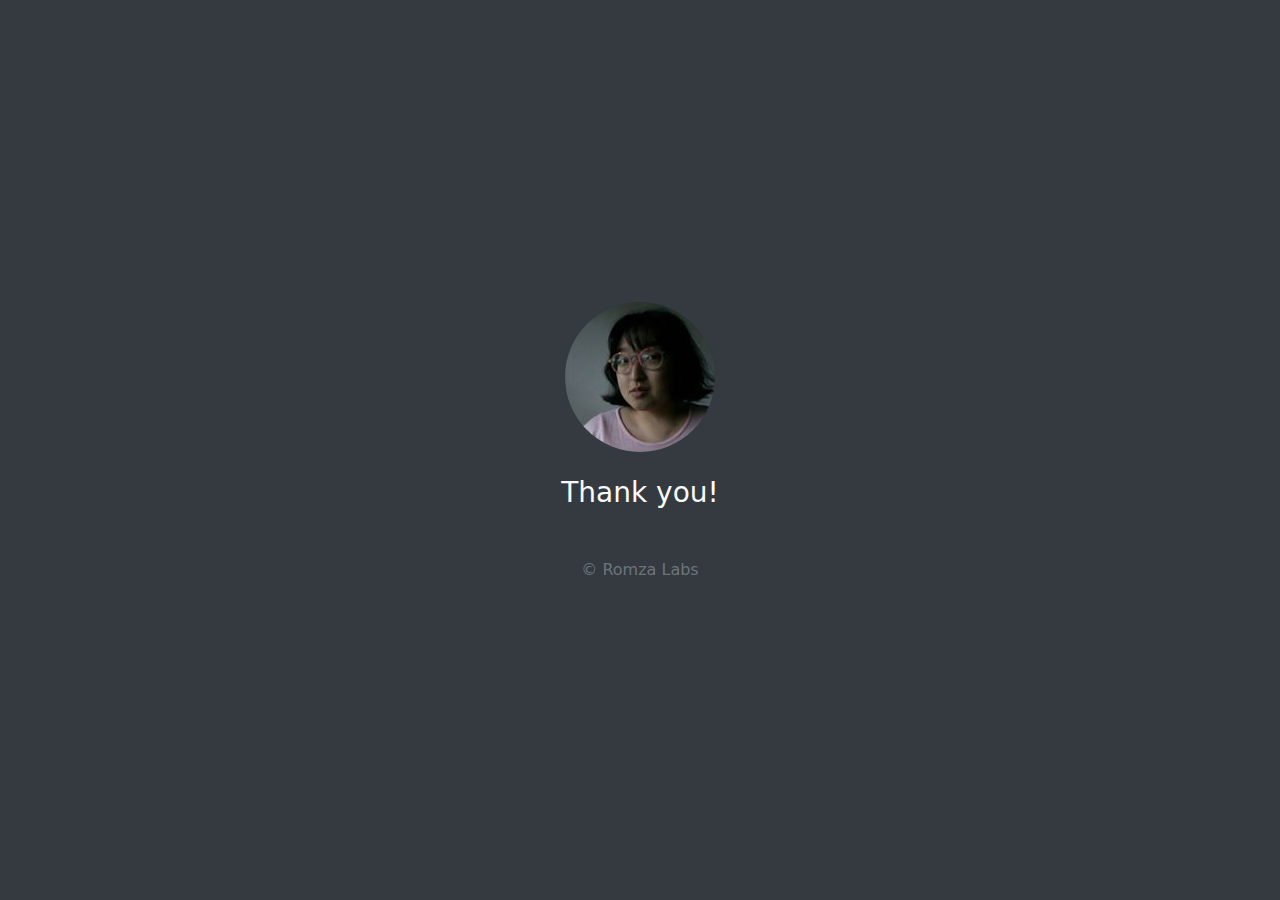
==== success.html @ 63a0e0f3 ":tada: Success: Success page" ====
<!DOCTYPE html>
<html lang="en">
<head>
  <meta charset="utf-8">
  <meta name="viewport" content="width=device-width, initial-scale=1, shrink-to-fit=no">
  <meta name="description" content="">
  <meta name="author" content="Romza Labs">
  <title>lizamakesthings</title>

  <!-- Bootstrap core CSS -->
  <link href="./css/bootstrap.min.css" rel="stylesheet">
  <!-- Custom styles for this template -->
  <link href="./css/signup.css" rel="stylesheet">

  <script src="https://code.jquery.com/jquery-3.5.1.min.js" integrity="sha256-9/aliU8dGd2tb6OSsuzixeV4y/faTqgFtohetphbbj0=" crossorigin="anonymous"></script>
  <script src="./js/formSubmit.js"></script>
</head>
<body class="text-center bg-dark">
<form id="form-signin" class="form-signin">
  <img class="mb-4 rounded-circle" src="./img/lizamakesthings.jpg" alt="lizamakesthings">
  <h1 class="h3 mb-3 font-weight-normal text-light">
    Thank you!
  </h1>
  <p class="mt-5 mb-3 text-muted">&copy; Romza Labs</p>
</form>
</body>
</html>
---- css/signup.css ----
html,
body {
  height: 100%;
}

body {
  display: -ms-flexbox;
  display: flex;
  -ms-flex-align: center;
  align-items: center;
  padding-top: 40px;
  padding-bottom: 40px;
  background-color: #f5f5f5;
}

.form-signin {
  width: 100%;
  max-width: 330px;
  padding: 15px;
  margin: auto;
}
.form-signin .checkbox {
  font-weight: 400;
}
.form-signin .form-control {
  position: relative;
  box-sizing: border-box;
  height: auto;
  padding: 10px;
  font-size: 16px;
}
.form-signin .form-control:focus {
  z-index: 2;
}
.form-signin input[type="email"] {
  margin-bottom: 10px;
  border-bottom-right-radius: 0;
  border-bottom-left-radius: 0;
}
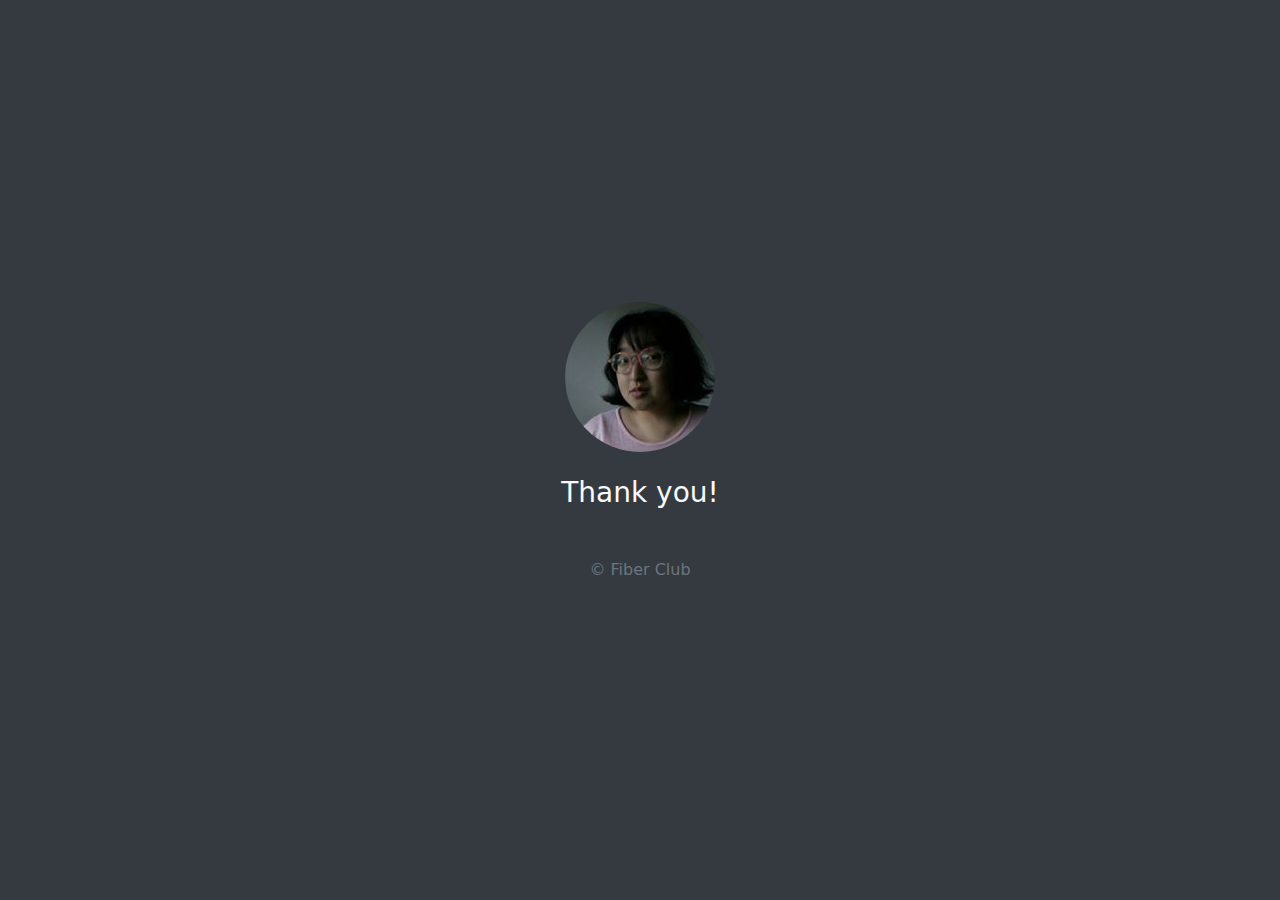
==== commit dcf34be5: ":pencil2: Copy: Updating copy and adding instagram" ====
--- a/success.html
+++ b/success.html
@@ -17,11 +17,13 @@
 </head>
 <body class="text-center bg-dark">
 <form id="form-signin" class="form-signin">
-  <img class="mb-4 rounded-circle" src="./img/lizamakesthings.jpg" alt="lizamakesthings">
+  <a href="https://www.instagram.com/lizamakesthings/" target="_blank">
+    <img class="mb-4 rounded-circle" src="./img/lizamakesthings.jpg" alt="lizamakesthings">
+  </a>
   <h1 class="h3 mb-3 font-weight-normal text-light">
     Thank you!
   </h1>
-  <p class="mt-5 mb-3 text-muted">&copy; Romza Labs</p>
+  <p class="mt-5 mb-3 text-muted">&copy; Fiber Club</p>
 </form>
 </body>
 </html>
